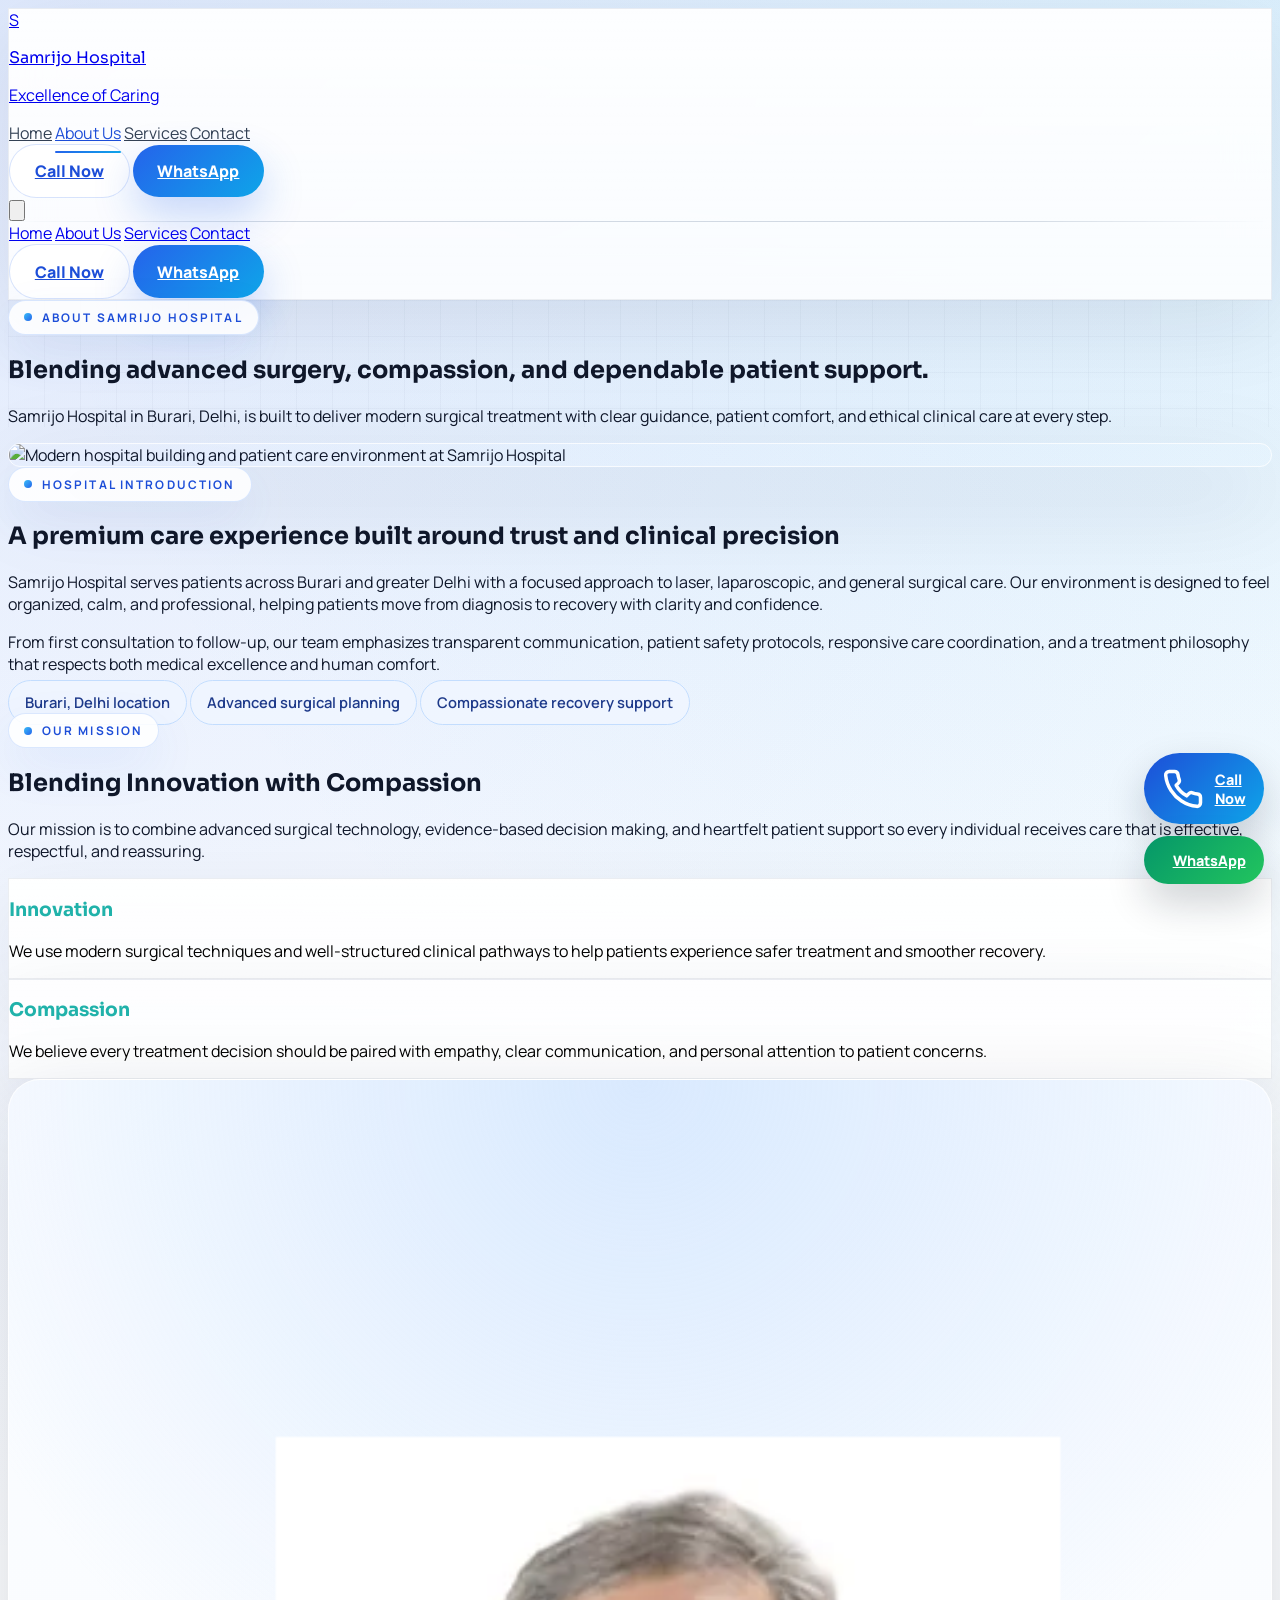
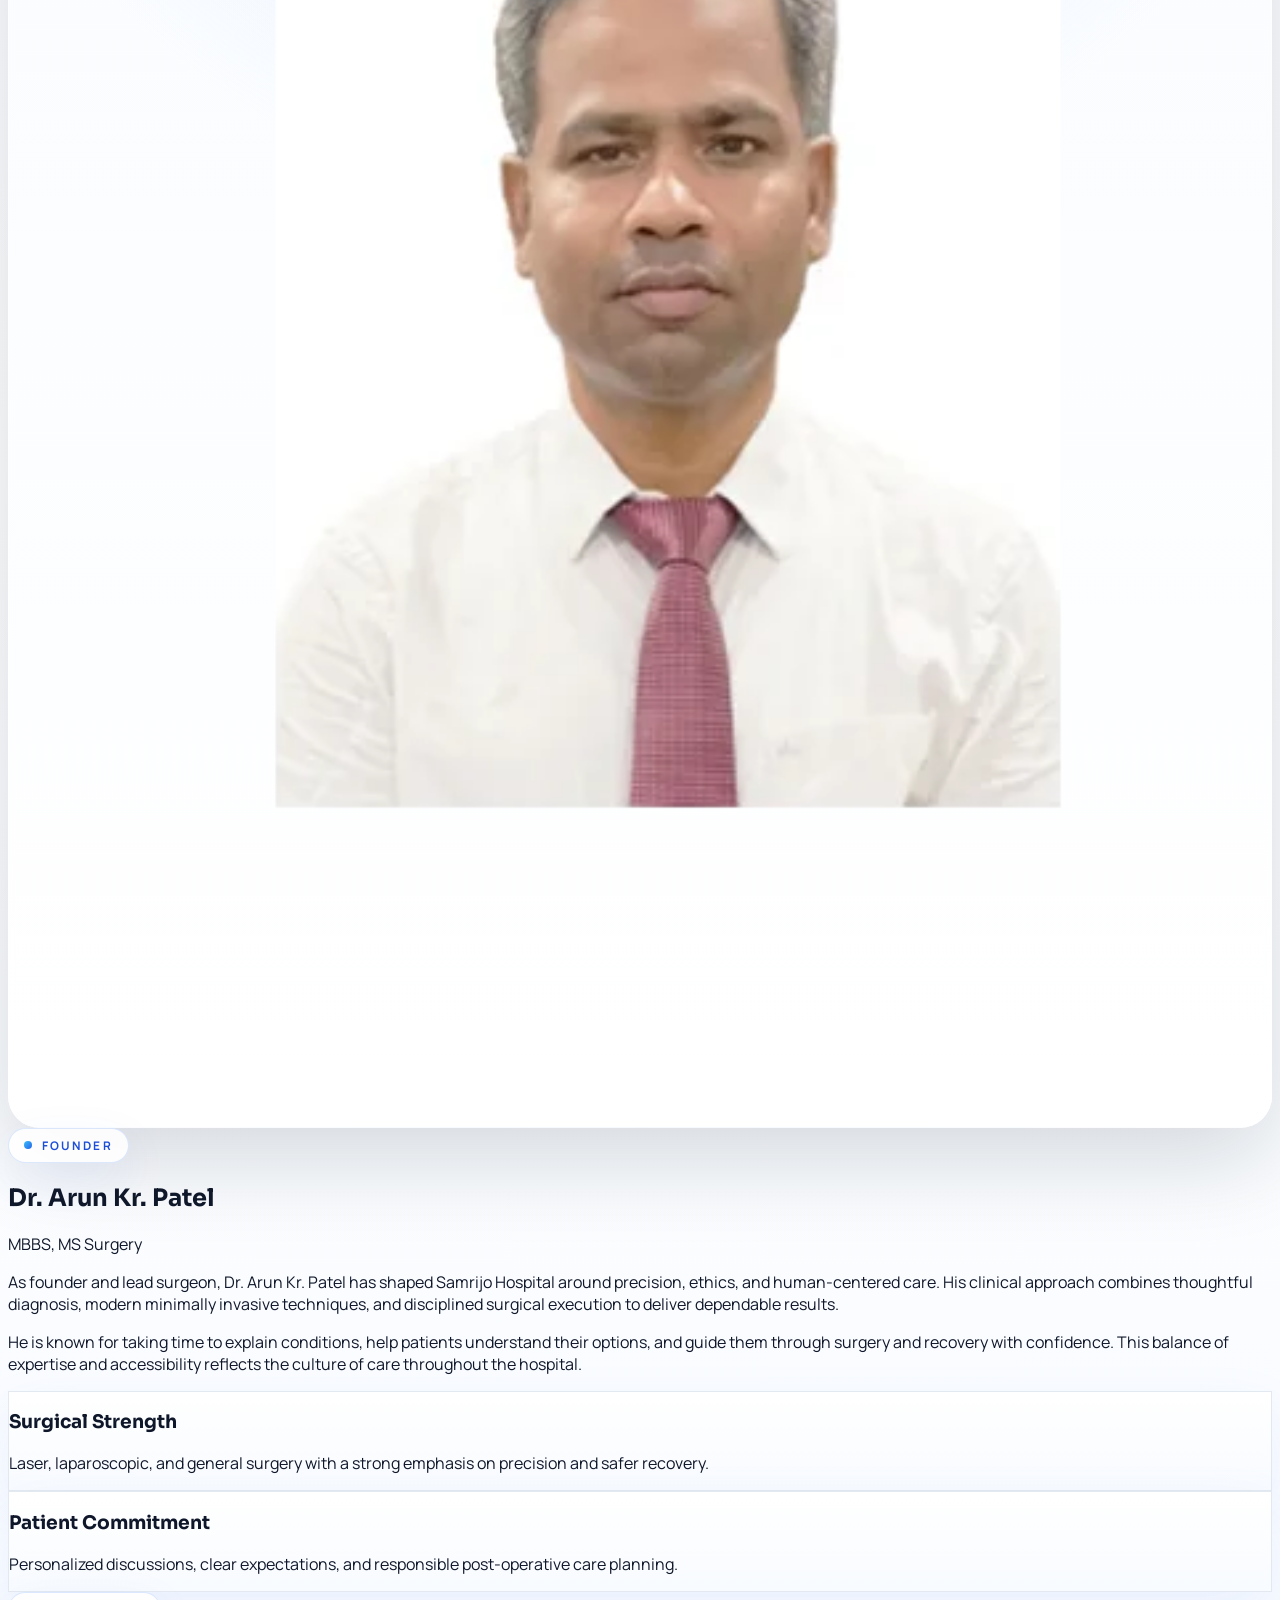
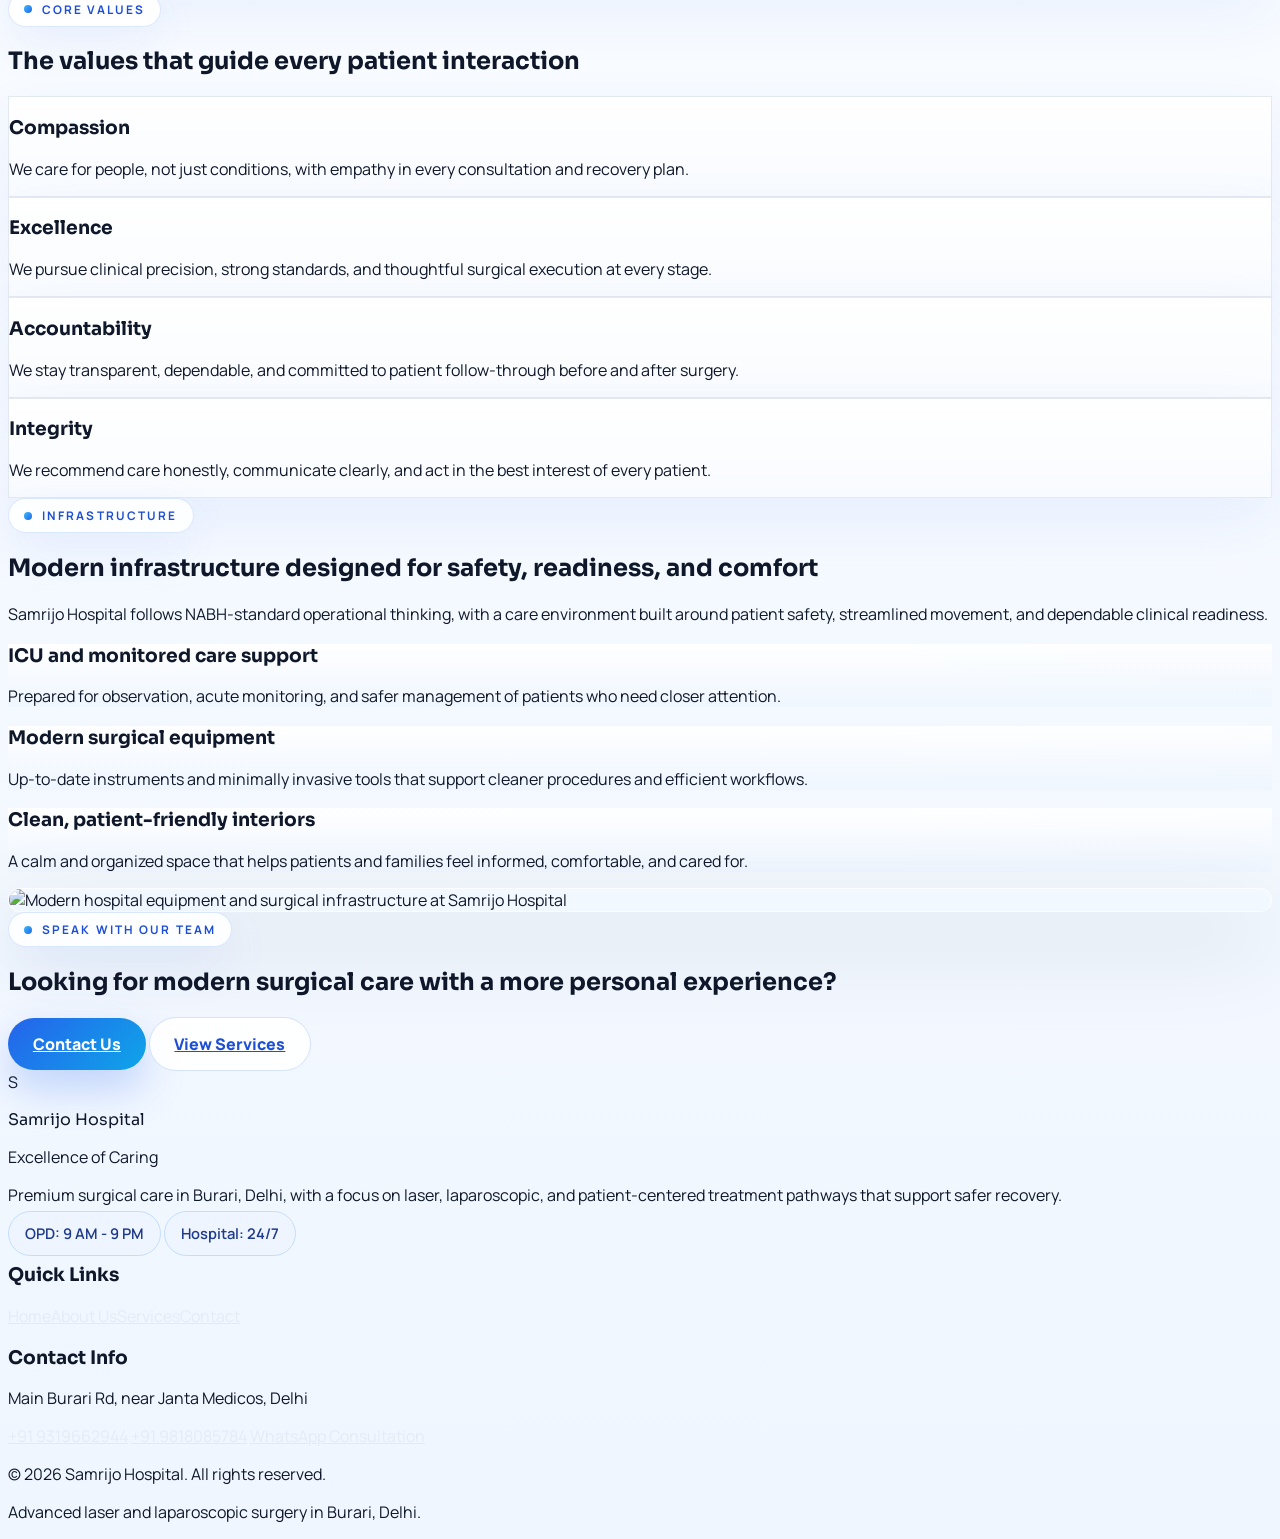
==== about.html @ 40d50fb2 "Add files via upload" ====
<!DOCTYPE html>
<html lang="en">
  <head>
    <meta charset="UTF-8" />
    <meta name="viewport" content="width=device-width, initial-scale=1.0" />
    <title>About Samrijo Hospital | Best Surgical Hospital in Burari Delhi</title>
    <meta
      name="description"
      content="Learn about Samrijo Hospital, our mission, founder, modern infrastructure, and surgical care philosophy in Burari, Delhi."
    />
    <meta property="og:title" content="About Samrijo Hospital | Best Surgical Hospital in Burari Delhi" />
    <meta
      property="og:description"
      content="Learn about Samrijo Hospital, our mission, founder, modern infrastructure, and surgical care philosophy in Burari, Delhi."
    />
    <meta property="og:type" content="website" />
    <meta property="og:image" content="https://images.unsplash.com/photo-1519494026892-80bbd2d6fd0d?auto=format&fit=crop&w=1200&q=80" />
    <link rel="stylesheet" href="assets/site.css" />
    <script src="https://cdn.tailwindcss.com"></script>
    <script>
      tailwind.config = {
        theme: {
          extend: {
            colors: {
              brand: {
                50: "#eff6ff",
                100: "#dbeafe",
                500: "#2563eb",
                600: "#1d4ed8",
                700: "#1e40af",
              },
            },
            fontFamily: {
              sans: ["Manrope", "sans-serif"],
              display: ["Sora", "sans-serif"],
            },
          },
        },
      };
    </script>
    <script type="application/ld+json">
      {
        "@context": "https://schema.org",
        "@type": "Hospital",
        "name": "Samrijo Hospital",
        "description": "Advanced laser and laparoscopic surgery in Burari, Delhi. Fast recovery, expert doctors.",
        "telephone": "+91 9319662944",
        "address": {
          "@type": "PostalAddress",
          "streetAddress": "Main Burari Rd, near Janta Medicos",
          "addressLocality": "Delhi",
          "addressRegion": "Delhi",
          "addressCountry": "IN"
        },
        "founder": {
          "@type": "Physician",
          "name": "Dr. Arun Kr. Patel",
          "honorificSuffix": "MBBS, MS Surgery"
        }
      }
    </script>
  </head>
  <body data-page="about" class="text-slate-900 antialiased">
    <div id="site-navbar"></div>
    <div id="floating-actions"></div>

    <main>
      <section class="hero-grid px-4 pb-12 pt-32 sm:px-6 lg:px-8 lg:pb-16">
        <div class="mx-auto max-w-7xl overflow-hidden rounded-[2.2rem] bg-gradient-to-r from-blue-700 via-blue-600 to-sky-500 px-8 py-12 text-white shadow-[0_25px_80px_rgba(15,23,42,0.14)] sm:px-10 lg:px-14 lg:py-16">
          <span class="section-kicker !bg-white/10 !text-blue-100 !border-white/10 reveal">About Samrijo Hospital</span>
          <h1 class="reveal mt-6 max-w-3xl font-display text-4xl font-extrabold leading-tight sm:text-5xl">Blending advanced surgery, compassion, and dependable patient support.</h1>
          <p class="reveal mt-5 max-w-3xl text-lg leading-8 text-blue-50">
            Samrijo Hospital in Burari, Delhi, is built to deliver modern surgical treatment with clear guidance, patient comfort, and ethical clinical care at every step.
          </p>
        </div>
      </section>

      <section class="px-4 py-14 sm:px-6 lg:px-8">
        <div class="mx-auto grid max-w-7xl items-center gap-10 lg:grid-cols-[1fr_1fr]">
          <div class="reveal">
            <div class="hero-image-card">
              <img
                src="https://images.unsplash.com/photo-1519494026892-80bbd2d6fd0d?auto=format&fit=crop&w=1400&q=80"
                alt="Modern hospital building and patient care environment at Samrijo Hospital"
                class="h-full min-h-[460px] w-full object-cover"
                loading="eager"
              />
            </div>
          </div>
          <div>
            <span class="section-kicker reveal">Hospital Introduction</span>
            <h2 class="reveal mt-6 font-display text-3xl font-bold text-slate-950 sm:text-4xl">A premium care experience built around trust and clinical precision</h2>
            <p class="reveal mt-5 text-base leading-8 text-slate-600 sm:text-lg">
              Samrijo Hospital serves patients across Burari and greater Delhi with a focused approach to laser, laparoscopic, and general surgical care. Our environment is designed to feel organized, calm, and professional, helping patients move from diagnosis to recovery with clarity and confidence.
            </p>
            <p class="reveal mt-5 text-base leading-8 text-slate-600 sm:text-lg">
              From first consultation to follow-up, our team emphasizes transparent communication, patient safety protocols, responsive care coordination, and a treatment philosophy that respects both medical excellence and human comfort.
            </p>
            <div class="reveal mt-8 flex flex-wrap gap-3">
              <span class="info-chip">Burari, Delhi location</span>
              <span class="info-chip">Advanced surgical planning</span>
              <span class="info-chip">Compassionate recovery support</span>
            </div>
          </div>
        </div>
      </section>

      <section class="px-4 py-14 sm:px-6 lg:px-8">
        <div class="mx-auto max-w-7xl rounded-[2rem] bg-slate-950 px-8 py-12 text-white shadow-[0_25px_80px_rgba(15,23,42,0.14)] sm:px-10 lg:px-14">
          <div class="grid gap-8 lg:grid-cols-[1fr_1fr]">
            <div>
              <span class="section-kicker !bg-white/10 !text-blue-100 !border-white/10 reveal">Our Mission</span>
              <h2 class="reveal mt-6 font-display text-3xl font-bold sm:text-4xl">Blending Innovation with Compassion</h2>
            </div>
            <p class="reveal text-base leading-8 text-slate-300 sm:text-lg">
              Our mission is to combine advanced surgical technology, evidence-based decision making, and heartfelt patient support so every individual receives care that is effective, respectful, and reassuring.
            </p>
          </div>
          <div class="mt-10 grid gap-5 md:grid-cols-2">
            <article class="glass-panel reveal rounded-[1.7rem] border-white/10 bg-white/5 p-7">
              <h3 class="font-display text-2xl font-bold " style="color: lightseagreen;">Innovation</h3>
              <p class="mt-3 text-sm leading-7 text-slate-300 " style="color: black;" >
                We use modern surgical techniques and well-structured clinical pathways to help patients experience safer treatment and smoother recovery.
              </p>
            </article>
            <article class="glass-panel reveal rounded-[1.7rem] border-white/10 bg-white/5 p-7">
              <h3 class="font-display text-2xl font-bold" style="color: lightseagreen;">Compassion</h3>
              <p class="mt-3 text-sm leading-7 text-slate-300" style="color: black;">
                We believe every treatment decision should be paired with empathy, clear communication, and personal attention to patient concerns.
              </p>
            </article>
          </div>
        </div>
      </section>

      <section class="px-4 py-14 sm:px-6 lg:px-8">
        <div class="mx-auto grid max-w-7xl items-center gap-10 lg:grid-cols-[0.92fr_1.08fr]">
          <div class="reveal">
            <div class="hero-image-card doctor-portrait-frame">
              <img
                src="assets/dr-arun-kr-patel.webp"
                alt="Founder Dr. Arun Kr. Patel, MBBS, MS Surgery"
                class="doctor-portrait"
                loading="lazy"
              />
            </div>
          </div>
          <div>
            <span class="section-kicker reveal">Founder</span>
            <h2 class="reveal mt-6 font-display text-3xl font-bold text-slate-950 sm:text-4xl">Dr. Arun Kr. Patel</h2>
            <p class="reveal mt-2 text-lg font-semibold text-blue-700">MBBS, MS Surgery</p>
            <p class="reveal mt-6 text-base leading-8 text-slate-600 sm:text-lg">
              As founder and lead surgeon, Dr. Arun Kr. Patel has shaped Samrijo Hospital around precision, ethics, and human-centered care. His clinical approach combines thoughtful diagnosis, modern minimally invasive techniques, and disciplined surgical execution to deliver dependable results.
            </p>
            <p class="reveal mt-5 text-base leading-8 text-slate-600 sm:text-lg">
              He is known for taking time to explain conditions, help patients understand their options, and guide them through surgery and recovery with confidence. This balance of expertise and accessibility reflects the culture of care throughout the hospital.
            </p>
            <div class="reveal mt-8 grid gap-4 sm:grid-cols-2">
              <div class="soft-card rounded-[1.5rem] p-5">
                <h3 class="font-display text-lg font-bold text-slate-950">Surgical Strength</h3>
                <p class="mt-2 text-sm leading-7 text-slate-600">Laser, laparoscopic, and general surgery with a strong emphasis on precision and safer recovery.</p>
              </div>
              <div class="soft-card rounded-[1.5rem] p-5">
                <h3 class="font-display text-lg font-bold text-slate-950">Patient Commitment</h3>
                <p class="mt-2 text-sm leading-7 text-slate-600">Personalized discussions, clear expectations, and responsible post-operative care planning.</p>
              </div>
            </div>
          </div>
        </div>
      </section>

      <section class="px-4 py-14 sm:px-6 lg:px-8">
        <div class="mx-auto max-w-7xl">
          <div class="max-w-3xl">
            <span class="section-kicker reveal">Core Values</span>
            <h2 class="reveal mt-6 font-display text-3xl font-bold text-slate-950 sm:text-4xl">The values that guide every patient interaction</h2>
          </div>
          <div class="mt-10 grid gap-6 md:grid-cols-2 xl:grid-cols-4">
            <article class="soft-card reveal rounded-[1.8rem] p-6">
              <h3 class="font-display text-2xl font-bold text-slate-950">Compassion</h3>
              <p class="mt-3 text-sm leading-7 text-slate-600">We care for people, not just conditions, with empathy in every consultation and recovery plan.</p>
            </article>
            <article class="soft-card reveal rounded-[1.8rem] p-6">
              <h3 class="font-display text-2xl font-bold text-slate-950">Excellence</h3>
              <p class="mt-3 text-sm leading-7 text-slate-600">We pursue clinical precision, strong standards, and thoughtful surgical execution at every stage.</p>
            </article>
            <article class="soft-card reveal rounded-[1.8rem] p-6">
              <h3 class="font-display text-2xl font-bold text-slate-950">Accountability</h3>
              <p class="mt-3 text-sm leading-7 text-slate-600">We stay transparent, dependable, and committed to patient follow-through before and after surgery.</p>
            </article>
            <article class="soft-card reveal rounded-[1.8rem] p-6">
              <h3 class="font-display text-2xl font-bold text-slate-950">Integrity</h3>
              <p class="mt-3 text-sm leading-7 text-slate-600">We recommend care honestly, communicate clearly, and act in the best interest of every patient.</p>
            </article>
          </div>
        </div>
      </section>

      <section class="px-4 py-14 sm:px-6 lg:px-8">
        <div class="mx-auto grid max-w-7xl items-center gap-10 lg:grid-cols-[1.05fr_0.95fr]">
          <div>
            <span class="section-kicker reveal">Infrastructure</span>
            <h2 class="reveal mt-6 font-display text-3xl font-bold text-slate-950 sm:text-4xl">Modern infrastructure designed for safety, readiness, and comfort</h2>
            <p class="reveal mt-5 text-base leading-8 text-slate-600 sm:text-lg">
              Samrijo Hospital follows NABH-standard operational thinking, with a care environment built around patient safety, streamlined movement, and dependable clinical readiness.
            </p>
            <div class="reveal mt-8 grid gap-4">
              <div class="gradient-card rounded-[1.6rem] p-5">
                <h3 class="font-display text-xl font-bold text-slate-950">ICU and monitored care support</h3>
                <p class="mt-2 text-sm leading-7 text-slate-600">Prepared for observation, acute monitoring, and safer management of patients who need closer attention.</p>
              </div>
              <div class="gradient-card rounded-[1.6rem] p-5">
                <h3 class="font-display text-xl font-bold text-slate-950">Modern surgical equipment</h3>
                <p class="mt-2 text-sm leading-7 text-slate-600">Up-to-date instruments and minimally invasive tools that support cleaner procedures and efficient workflows.</p>
              </div>
              <div class="gradient-card rounded-[1.6rem] p-5">
                <h3 class="font-display text-xl font-bold text-slate-950">Clean, patient-friendly interiors</h3>
                <p class="mt-2 text-sm leading-7 text-slate-600">A calm and organized space that helps patients and families feel informed, comfortable, and cared for.</p>
              </div>
            </div>
          </div>
          <div class="reveal">
            <div class="hero-image-card">
              <img
                src="https://images.unsplash.com/photo-1579684453423-f84349ef60b0?auto=format&fit=crop&w=1200&q=80"
                alt="Modern hospital equipment and surgical infrastructure at Samrijo Hospital"
                class="h-full min-h-[460px] w-full object-cover"
                loading="lazy"
              />
            </div>
          </div>
        </div>
      </section>

      <section class="px-4 pb-10 pt-16 sm:px-6 lg:px-8">
        <div class="mx-auto max-w-7xl rounded-[2rem] bg-gradient-to-r from-slate-950 via-blue-950 to-blue-700 px-8 py-12 text-white shadow-[0_25px_80px_rgba(15,23,42,0.14)] sm:px-10 lg:px-14">
          <div class="flex flex-col gap-8 lg:flex-row lg:items-center lg:justify-between">
            <div class="max-w-2xl">
              <span class="section-kicker !bg-white/10 !text-blue-100 !border-white/10 reveal">Speak With Our Team</span>
              <h2 class="reveal mt-6 font-display text-3xl font-bold sm:text-4xl">Looking for modern surgical care with a more personal experience?</h2>
            </div>
            <div class="reveal flex flex-col gap-4 sm:flex-row">
              <a href="contact.html" class="btn-primary">Contact Us</a>
              <a href="services.html" class="btn-secondary !border-white/20 !bg-white !text-blue-700">View Services</a>
            </div>
          </div>
        </div>
      </section>
    </main>

    <div id="site-footer"></div>
    <script src="assets/site.js"></script>
  </body>
</html>
---- assets/site.css ----
@import url("https://fonts.googleapis.com/css2?family=Manrope:wght@400;500;600;700;800&family=Sora:wght@400;600;700;800&display=swap");

:root {
  --brand-50: #eff6ff;
  --brand-100: #dbeafe;
  --brand-500: #2563eb;
  --brand-600: #1d4ed8;
  --brand-700: #1e40af;
  --brand-900: #0f172a;
  --slate-950: #020617;
  --surface: rgba(255, 255, 255, 0.84);
  --surface-strong: rgba(255, 255, 255, 0.94);
  --border-soft: rgba(148, 163, 184, 0.18);
  --shadow-soft: 0 24px 80px rgba(15, 23, 42, 0.08);
}

html {
  scroll-behavior: smooth;
}

body {
  font-family: "Manrope", sans-serif;
  background:
    radial-gradient(circle at top left, rgba(37, 99, 235, 0.12), transparent 32%),
    radial-gradient(circle at top right, rgba(14, 165, 233, 0.11), transparent 26%),
    linear-gradient(180deg, #f8fbff 0%, #ffffff 44%, #eff6ff 100%);
  color: var(--brand-900);
}

h1,
h2,
h3,
h4,
.font-display {
  font-family: "Sora", sans-serif;
}

img {
  display: block;
}

[id] {
  scroll-margin-top: 6.5rem;
}

.text-balance {
  text-wrap: balance;
}

.section-kicker {
  display: inline-flex;
  align-items: center;
  gap: 0.6rem;
  border-radius: 999px;
  border: 1px solid rgba(59, 130, 246, 0.18);
  background: rgba(255, 255, 255, 0.88);
  padding: 0.5rem 0.95rem;
  font-size: 0.74rem;
  font-weight: 700;
  letter-spacing: 0.18em;
  text-transform: uppercase;
  color: var(--brand-600);
  box-shadow: 0 18px 50px rgba(37, 99, 235, 0.08);
}

.section-kicker::before {
  content: "";
  height: 0.5rem;
  width: 0.5rem;
  border-radius: 999px;
  background: linear-gradient(135deg, #38bdf8, #2563eb);
}

.glass-panel {
  background: linear-gradient(180deg, rgba(255, 255, 255, 0.94) 0%, rgba(255, 255, 255, 0.82) 100%);
  border: 1px solid var(--border-soft);
  box-shadow: var(--shadow-soft);
  backdrop-filter: blur(22px);
}

.soft-card {
  border: 1px solid rgba(226, 232, 240, 0.92);
  background: linear-gradient(180deg, #ffffff 0%, #f8fbff 100%);
  box-shadow: 0 22px 60px rgba(37, 99, 235, 0.07);
}

.gradient-card {
  background:
    linear-gradient(180deg, rgba(255, 255, 255, 0.96) 0%, rgba(239, 246, 255, 0.98) 100%),
    radial-gradient(circle at top right, rgba(37, 99, 235, 0.12), transparent 30%);
}

.info-chip {
  border-radius: 999px;
  border: 1px solid rgba(191, 219, 254, 0.9);
  background: rgba(239, 246, 255, 0.92);
  padding: 0.7rem 1rem;
  font-size: 0.92rem;
  font-weight: 600;
  color: #1e3a8a;
}

.surface-outline {
  position: relative;
}

.surface-outline::after {
  content: "";
  position: absolute;
  inset: -1px;
  z-index: -1;
  border-radius: inherit;
  background: linear-gradient(135deg, rgba(37, 99, 235, 0.18), rgba(14, 165, 233, 0.1), rgba(255, 255, 255, 0.4));
}

.btn-primary {
  display: inline-flex;
  align-items: center;
  justify-content: center;
  gap: 0.6rem;
  border-radius: 999px;
  background: linear-gradient(135deg, #2563eb 0%, #0ea5e9 100%);
  padding: 0.95rem 1.55rem;
  font-weight: 800;
  color: #ffffff;
  transition: transform 200ms ease, box-shadow 200ms ease, opacity 200ms ease;
  box-shadow: 0 18px 40px rgba(37, 99, 235, 0.25);
}

.btn-primary:hover {
  transform: translateY(-2px);
  box-shadow: 0 26px 52px rgba(37, 99, 235, 0.3);
}

.btn-secondary {
  display: inline-flex;
  align-items: center;
  justify-content: center;
  gap: 0.6rem;
  border-radius: 999px;
  border: 1px solid rgba(37, 99, 235, 0.18);
  background: rgba(255, 255, 255, 0.9);
  padding: 0.95rem 1.55rem;
  font-weight: 800;
  color: #1d4ed8;
  transition: transform 200ms ease, border-color 200ms ease, background 200ms ease;
}

.btn-secondary:hover {
  transform: translateY(-2px);
  border-color: rgba(37, 99, 235, 0.35);
  background: rgba(239, 246, 255, 0.95);
}

.hero-grid {
  background-image:
    linear-gradient(rgba(148, 163, 184, 0.08) 1px, transparent 1px),
    linear-gradient(90deg, rgba(148, 163, 184, 0.08) 1px, transparent 1px);
  background-size: 36px 36px;
}

.hero-image-card {
  overflow: hidden;
  border-radius: 2rem;
  border: 1px solid rgba(255, 255, 255, 0.75);
  box-shadow: 0 30px 90px rgba(15, 23, 42, 0.16);
}

.doctor-portrait-frame {
  background:
    radial-gradient(circle at top, rgba(191, 219, 254, 0.55), transparent 42%),
    linear-gradient(180deg, #f8fbff 0%, #ffffff 100%);
}

.doctor-portrait {
  width: 100%;
  height: 100%;
  min-height: 420px;
  object-fit: contain;
  object-position: center top;
  padding: 1.75rem;
}

.doctor-avatar {
  height: 3.75rem;
  width: 3.75rem;
  flex-shrink: 0;
  overflow: hidden;
  border-radius: 1.15rem;
  border: 1px solid rgba(191, 219, 254, 0.8);
  background: linear-gradient(180deg, #ffffff 0%, #eff6ff 100%);
  box-shadow: 0 18px 40px rgba(37, 99, 235, 0.12);
}

.doctor-avatar img {
  height: 100%;
  width: 100%;
  object-fit: cover;
  object-position: center top;
}

.service-card {
  position: relative;
  overflow: hidden;
  border-radius: 1.7rem;
  border: 1px solid rgba(191, 219, 254, 0.75);
  background:
    radial-gradient(circle at top right, rgba(56, 189, 248, 0.16), transparent 28%),
    linear-gradient(180deg, #ffffff 0%, #f8fbff 100%);
  box-shadow: 0 22px 60px rgba(37, 99, 235, 0.08);
  transition: transform 240ms ease, box-shadow 240ms ease, border-color 240ms ease;
}

.service-card:hover {
  transform: translateY(-5px);
  border-color: rgba(37, 99, 235, 0.28);
  box-shadow: 0 32px 78px rgba(37, 99, 235, 0.14);
}

.nav-link {
  position: relative;
  color: #334155;
  transition: color 180ms ease;
}

.nav-link::after {
  content: "";
  position: absolute;
  left: 0;
  bottom: -0.55rem;
  height: 2px;
  width: 100%;
  transform: scaleX(0);
  transform-origin: left;
  border-radius: 999px;
  background: linear-gradient(135deg, #2563eb, #0ea5e9);
  transition: transform 180ms ease;
}

.nav-link:hover,
.nav-link-active {
  color: #1d4ed8;
}

.nav-link:hover::after,
.nav-link-active::after {
  transform: scaleX(1);
}

.footer-link {
  color: rgba(226, 232, 240, 0.84);
  transition: color 180ms ease;
}

.footer-link:hover {
  color: #ffffff;
}

.contact-field {
  width: 100%;
  border-radius: 1rem;
  border: 1px solid rgba(203, 213, 225, 0.94);
  background: rgba(255, 255, 255, 0.98);
  padding: 0.95rem 1rem;
  color: #0f172a;
  outline: none;
  transition: border-color 180ms ease, box-shadow 180ms ease, transform 180ms ease;
}

.contact-field:focus {
  border-color: rgba(37, 99, 235, 0.5);
  box-shadow: 0 0 0 5px rgba(37, 99, 235, 0.08);
  transform: translateY(-1px);
}

.floating-stack {
  position: fixed;
  right: 1rem;
  bottom: 1rem;
  z-index: 40;
  display: flex;
  flex-direction: column;
  gap: 0.75rem;
}

.floating-stack a {
  display: inline-flex;
  align-items: center;
  gap: 0.65rem;
  border-radius: 999px;
  padding: 0.9rem 1.15rem;
  font-size: 0.9rem;
  font-weight: 800;
  color: #ffffff;
  box-shadow: 0 18px 40px rgba(15, 23, 42, 0.2);
  transition: transform 180ms ease, box-shadow 180ms ease;
}

.floating-stack a:hover {
  transform: translateY(-2px);
  box-shadow: 0 24px 48px rgba(15, 23, 42, 0.24);
}

.floating-call {
  background: linear-gradient(135deg, #1d4ed8, #0ea5e9);
}

.floating-whatsapp {
  background: linear-gradient(135deg, #059669, #22c55e);
}

.reveal {
  opacity: 0;
  transform: translateY(22px);
  transition: opacity 600ms ease, transform 600ms ease;
}

.reveal-visible {
  opacity: 1;
  transform: translateY(0);
}

.hero-badge {
  border-radius: 1.25rem;
  border: 1px solid rgba(191, 219, 254, 0.7);
  background: rgba(255, 255, 255, 0.92);
  box-shadow: 0 18px 44px rgba(37, 99, 235, 0.1);
}

.map-frame {
  overflow: hidden;
  border-radius: 1.75rem;
  border: 1px solid rgba(191, 219, 254, 0.7);
  box-shadow: var(--shadow-soft);
}

.divider-fade {
  height: 1px;
  width: 100%;
  background: linear-gradient(90deg, transparent 0%, rgba(148, 163, 184, 0.4) 20%, rgba(148, 163, 184, 0.4) 80%, transparent 100%);
}

@media (max-width: 767px) {
  .floating-stack {
    right: 0.85rem;
    bottom: 0.85rem;
  }

  .floating-stack a {
    padding: 0.85rem 1rem;
    font-size: 0.84rem;
  }
}
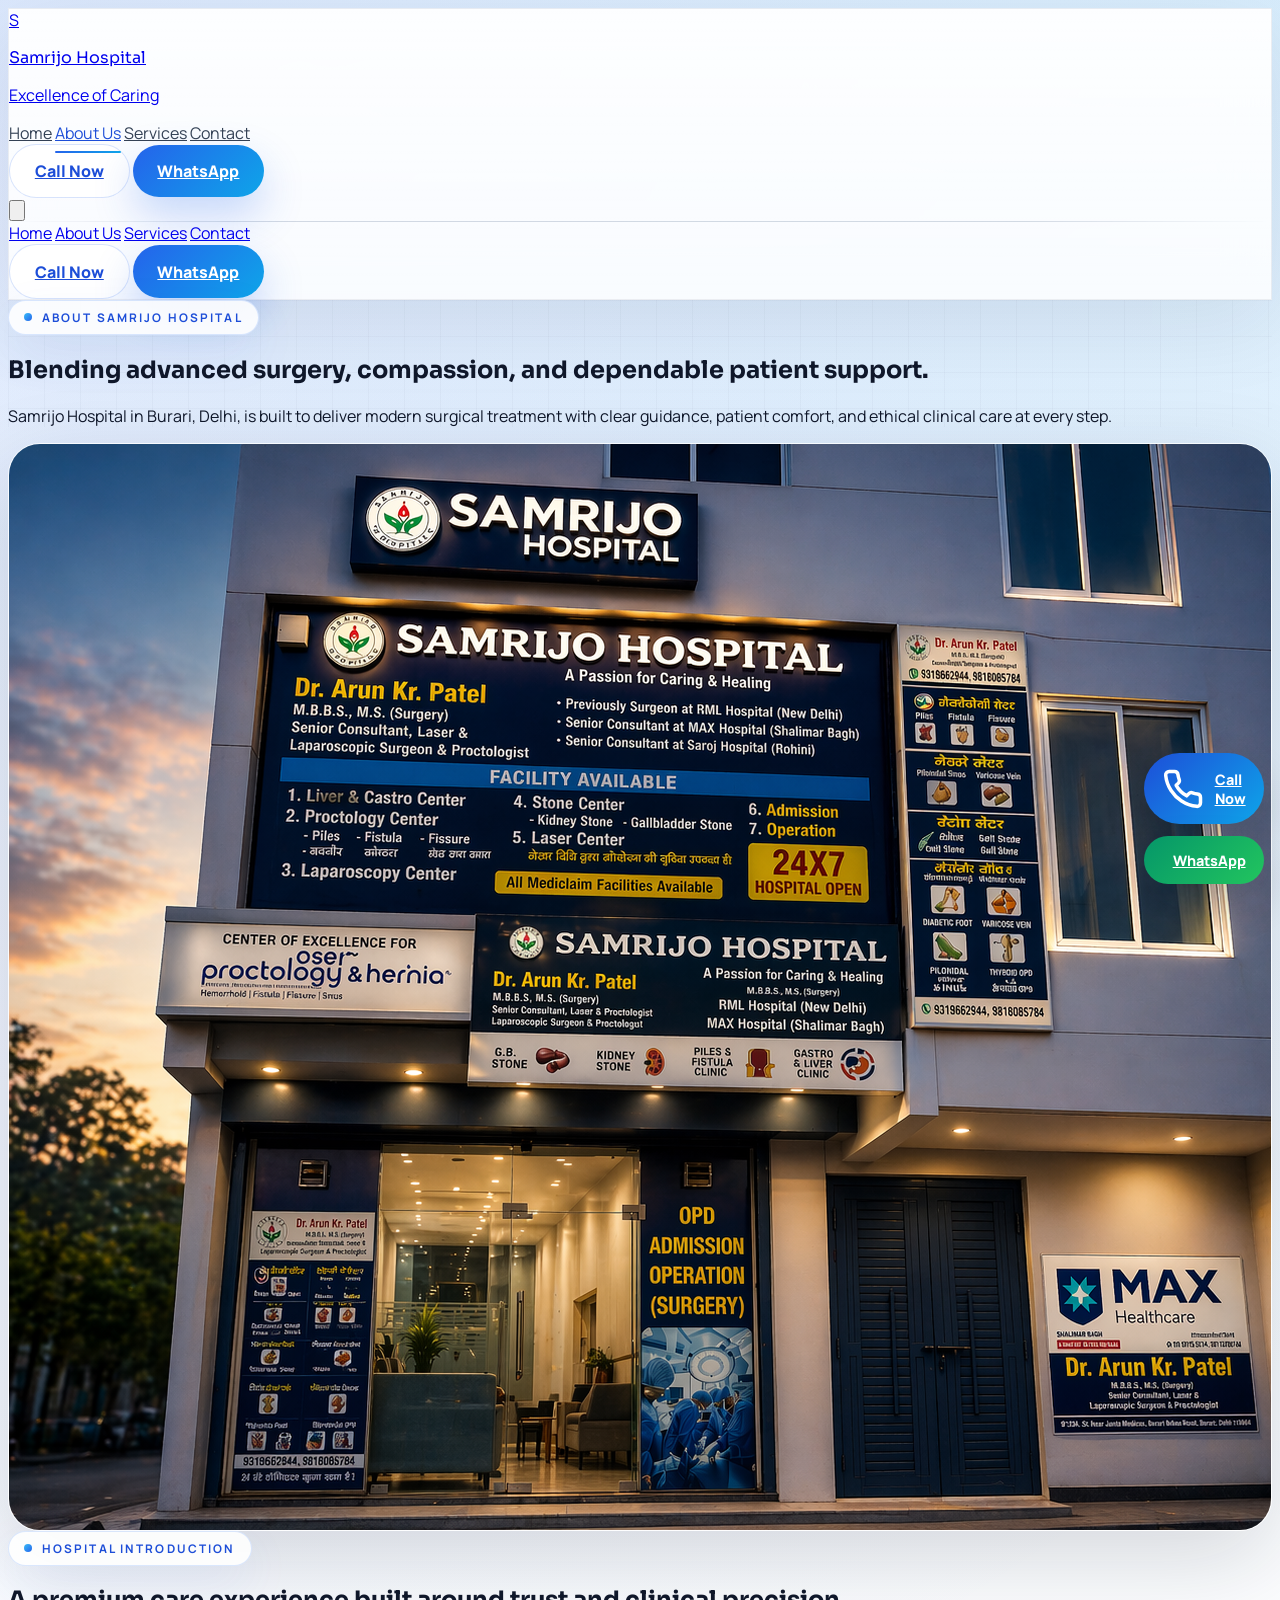
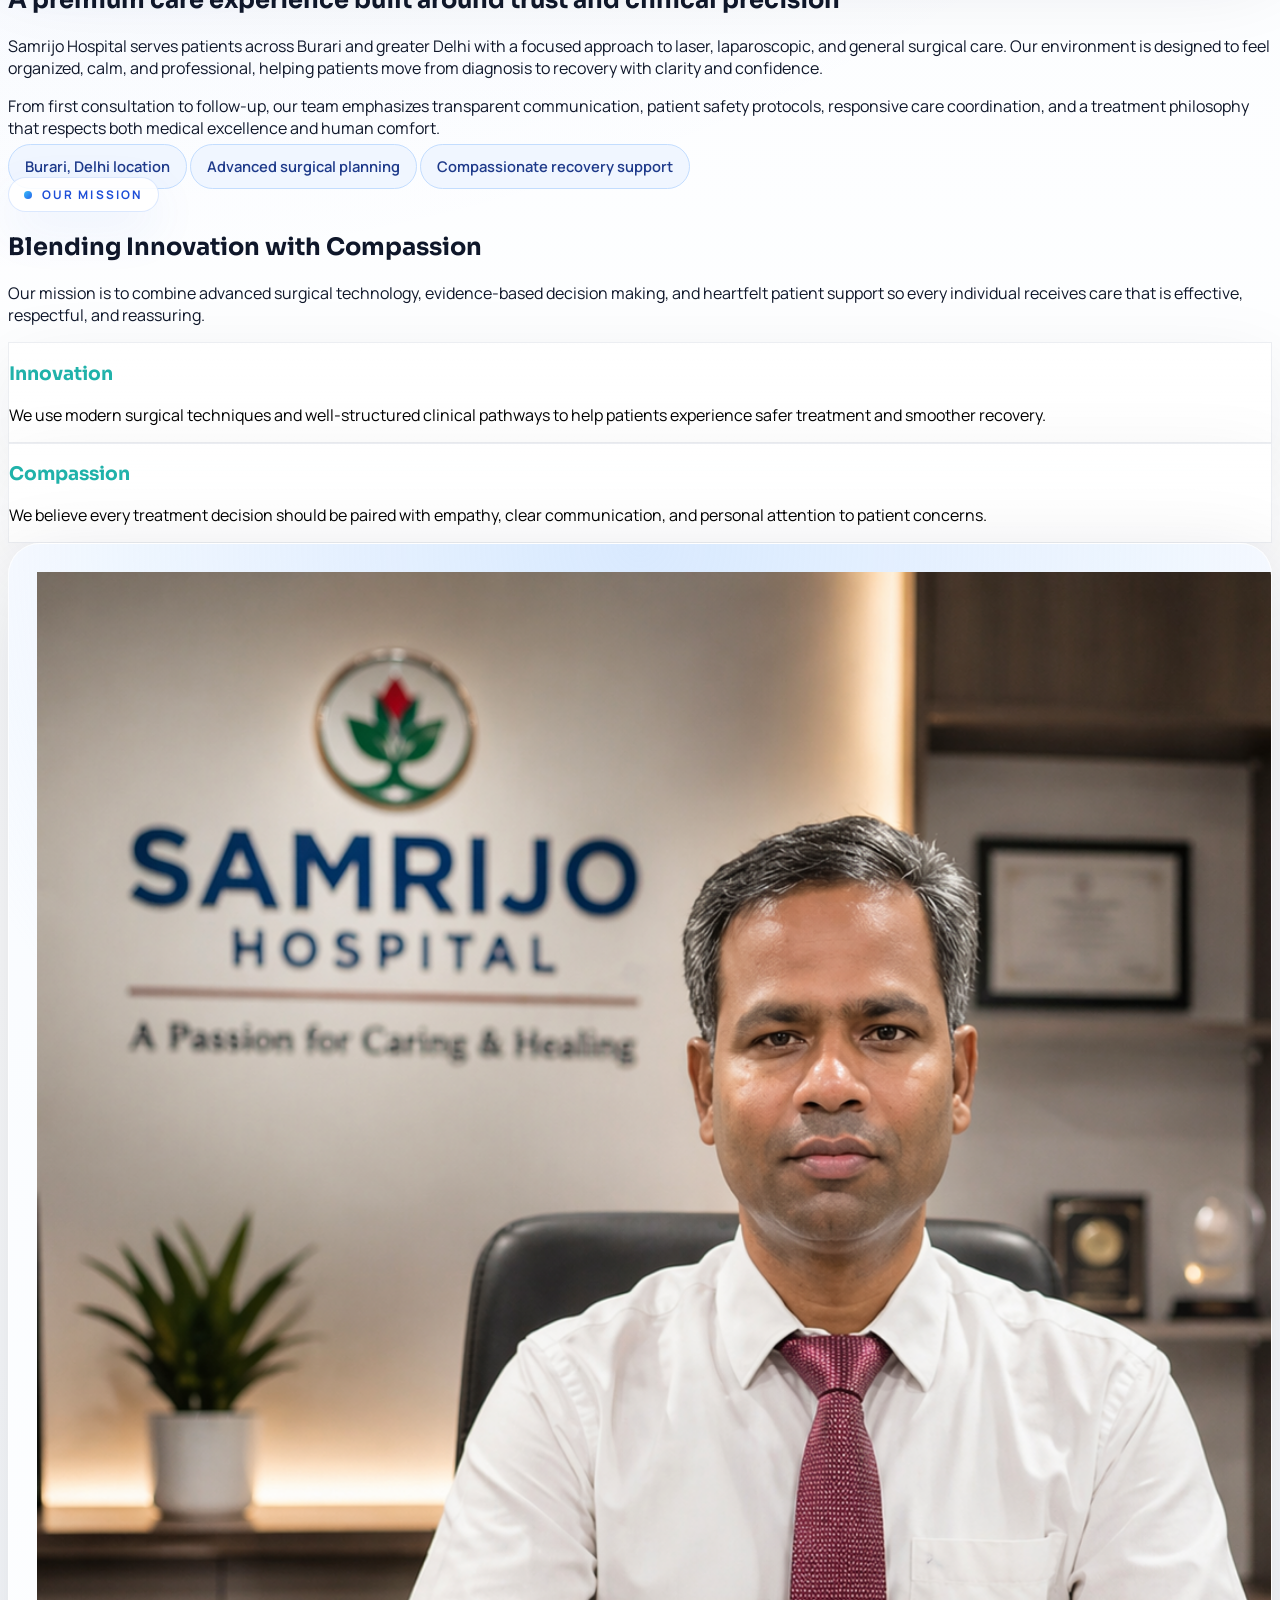
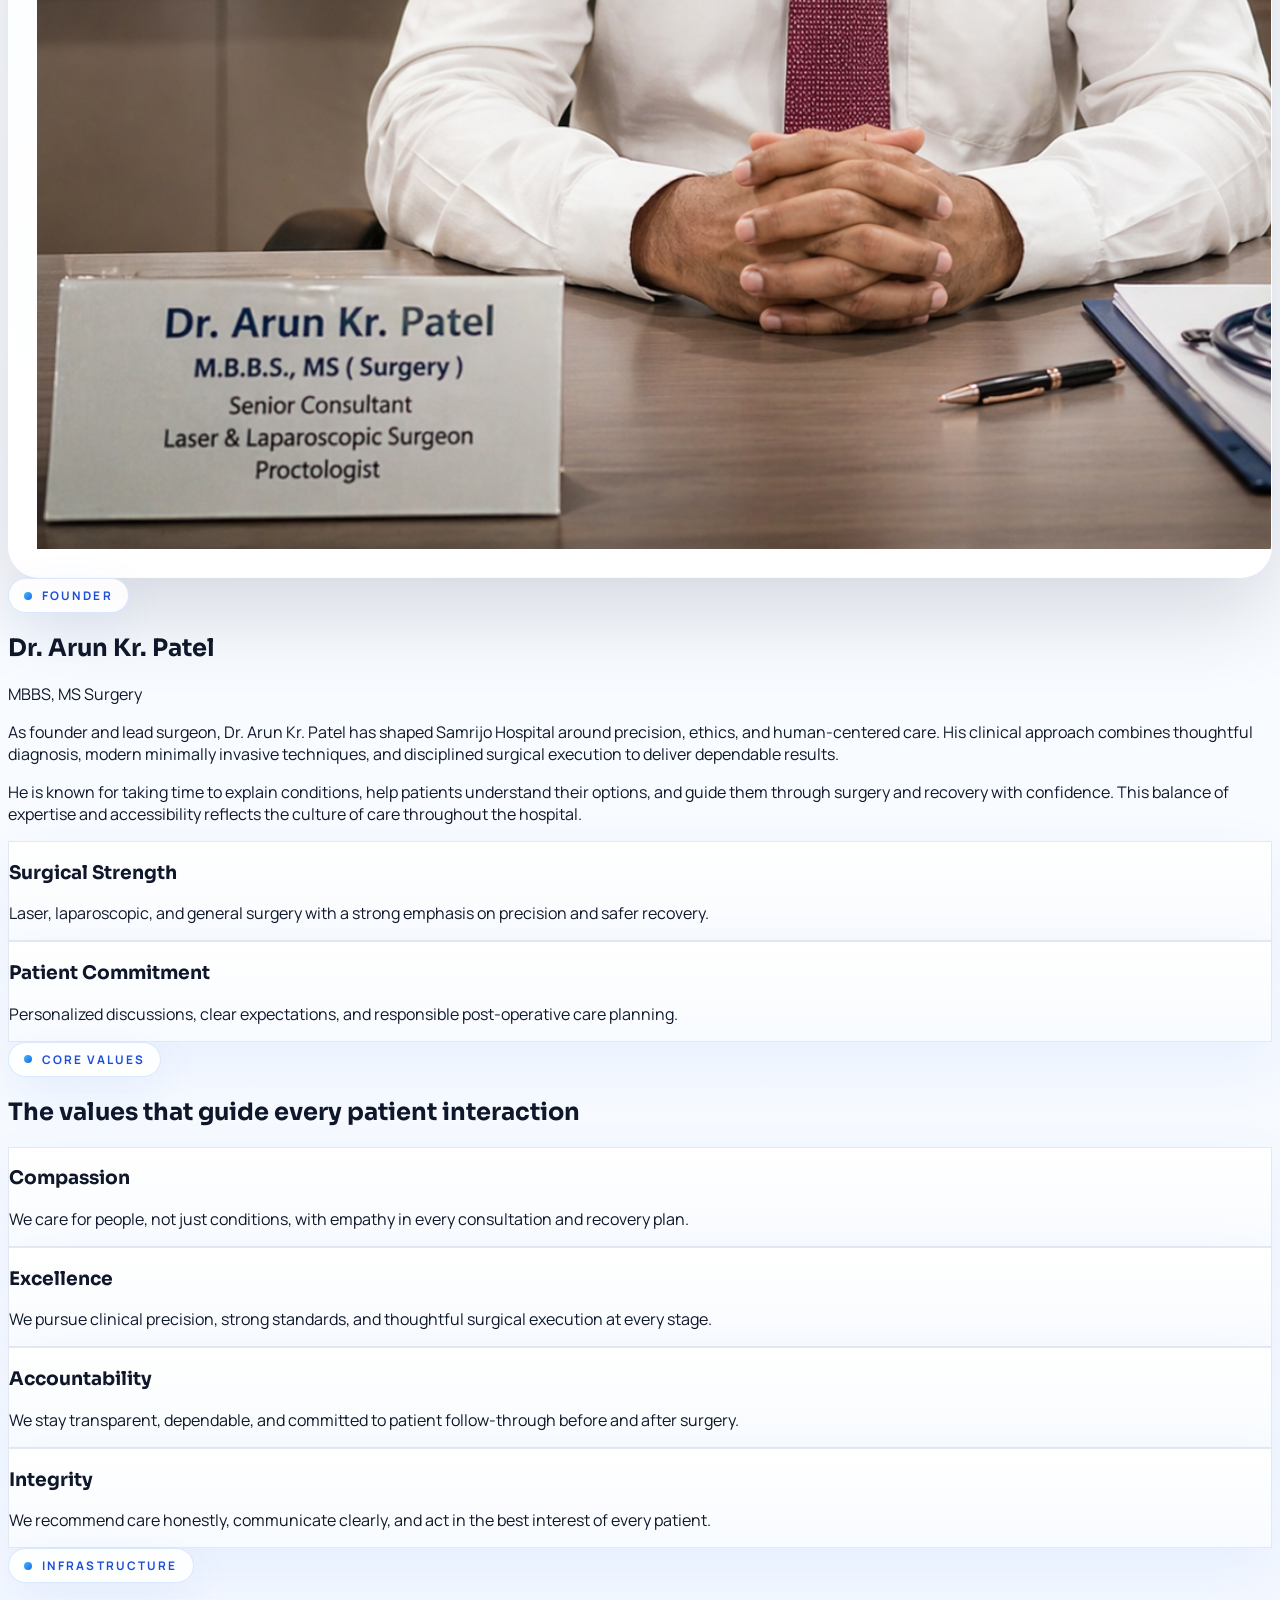
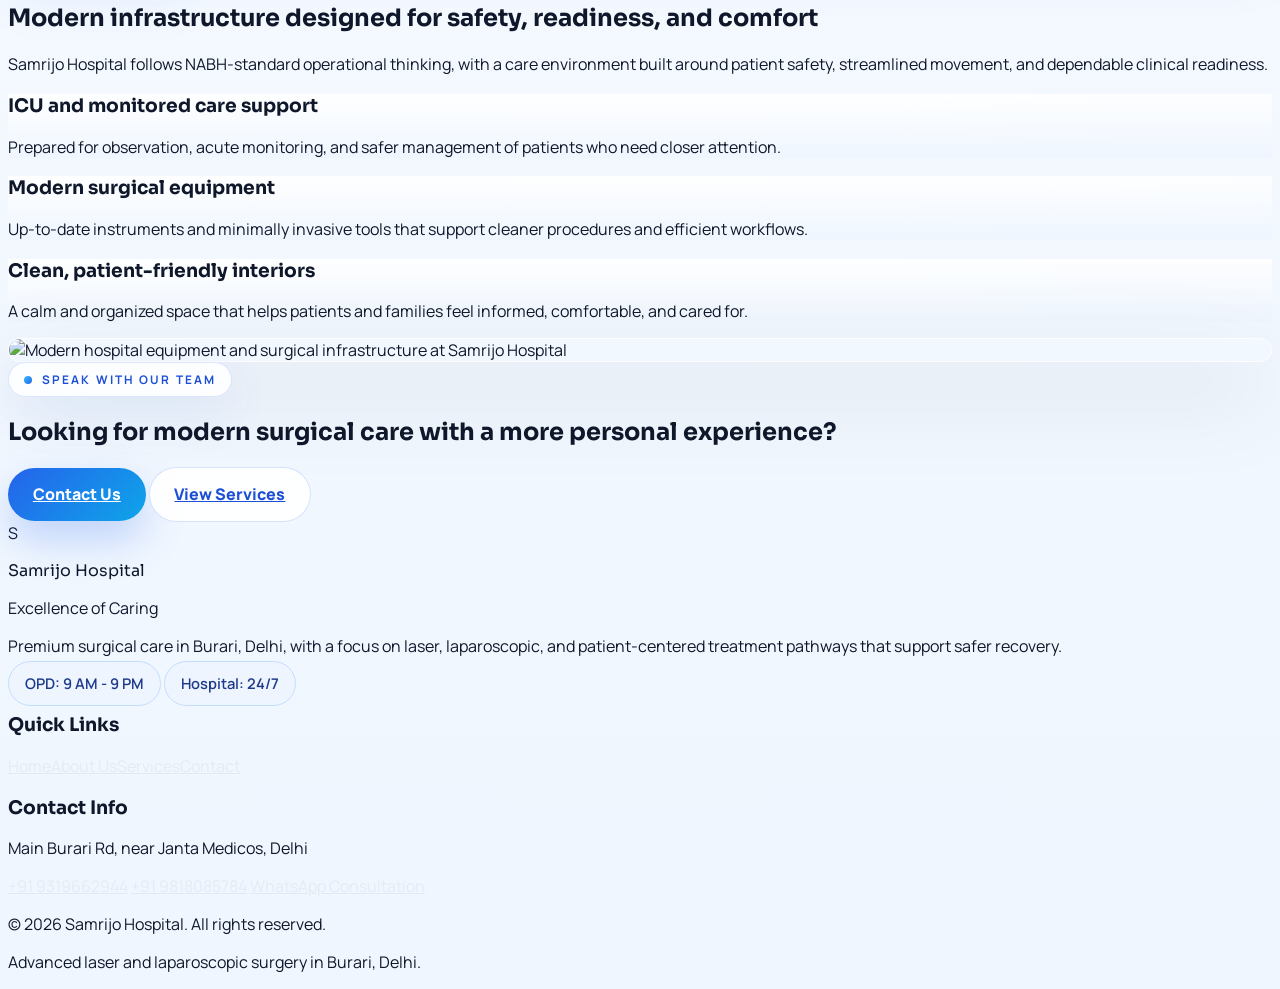
==== commit cdc584de: "Add files via upload" ====
--- a/about.html
+++ b/about.html
@@ -80,7 +80,7 @@
           <div class="reveal">
             <div class="hero-image-card">
               <img
-                src="https://images.unsplash.com/photo-1519494026892-80bbd2d6fd0d?auto=format&fit=crop&w=1400&q=80"
+                src="assets/ChatGPT Image Apr 20, 2026, 03_48_11 PM.png"
                 alt="Modern hospital building and patient care environment at Samrijo Hospital"
                 class="h-full min-h-[460px] w-full object-cover"
                 loading="eager"
@@ -138,7 +138,7 @@
           <div class="reveal">
             <div class="hero-image-card doctor-portrait-frame">
               <img
-                src="assets/dr-arun-kr-patel.webp"
+                src="assets/ChatGPT Image Apr 20, 2026, 03_52_03 PM.png"
                 alt="Founder Dr. Arun Kr. Patel, MBBS, MS Surgery"
                 class="doctor-portrait"
                 loading="lazy"
